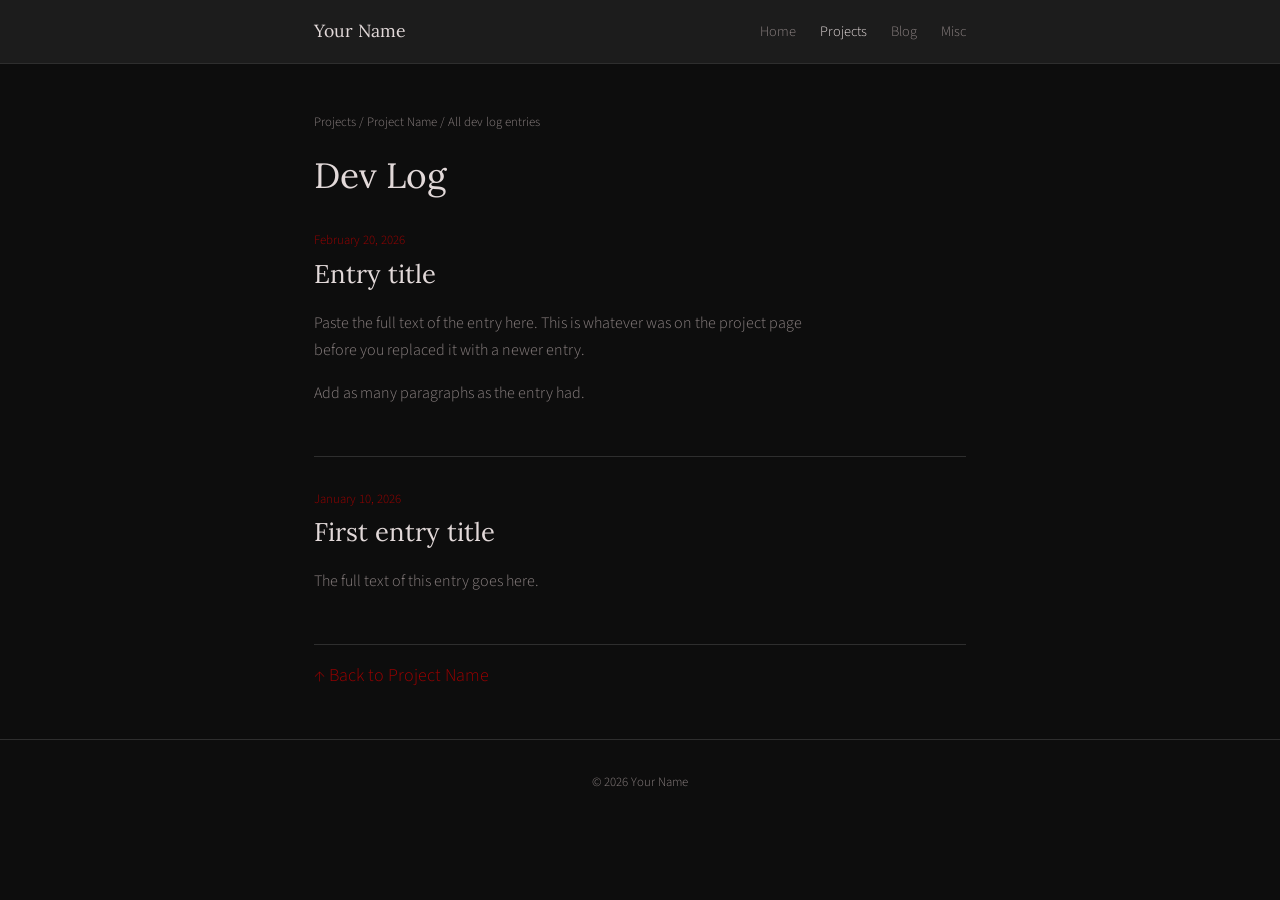
==== blog-archive.html @ 70981926 "Create blog-archive.html" ====
<!DOCTYPE html>
<html lang="en">
<head>
  <meta charset="UTF-8" />
  <meta name="viewport" content="width=device-width, initial-scale=1.0" />
  <title>Dev Log — Project Name — Your Name</title>
  <link rel="stylesheet" href="../../../styles.css" />
</head>

<body>

  <!-- NAV -->
  <nav>
    <div class="nav-row">
      <a href="/" class="site-name">Your Name</a>
      <ul class="nav-links">
        <li><a href="/">Home</a></li>
        <li><a href="/projects/" class="active">Projects</a></li>
        <li><a href="/blog/">Blog</a></li>
        <li><a href="/misc/">Misc</a></li>
      </ul>
    </div>
  </nav>


  <main>
    <div class="wrapper">

      <p class="breadcrumb">
        <a href="/projects/">Projects</a> /
        <a href="/projects/project-name/">Project Name</a> /
        All dev log entries
      </p>

      <h1 style="margin-bottom: 2rem;">Dev Log</h1>


      <!-- =====================================================
           PAST DEV LOG ENTRIES — newest at top, oldest at bottom.

           To add an entry:
             Copy the block between the dashed lines and
             paste it at the VERY TOP, above all other entries.
           ===================================================== -->


      <!-- - - - - - - - - - - - - - - - - - - - - - - - - - -
           COPY THIS BLOCK TO ADD AN ENTRY — paste at the top
           - - - - - - - - - - - - - - - - - - - - - - - - - - -->
      <div class="blog-entry">
        <p class="log-date">February 20, 2026</p>
        <h2 class="blog-post-title">Entry title</h2>
        <div class="log-body" style="margin-top: 1.25rem;">
          <p>
            Paste the full text of the entry here. This is whatever was
            on the project page before you replaced it with a newer entry.
          </p>
          <p>
            Add as many paragraphs as the entry had.
          </p>
        </div>
      </div>
      <!-- - - - - - - - - - - - - - - - - - - - - - - - - - - -->


      <!-- - - - - - - - - - - - - - - - - - - - - - - - - - -
           COPY THIS BLOCK TO ADD AN ENTRY — paste at the top
           - - - - - - - - - - - - - - - - - - - - - - - - - - -->
      <div class="blog-entry">
        <p class="log-date">January 10, 2026</p>
        <h2 class="blog-post-title">First entry title</h2>
        <div class="log-body" style="margin-top: 1.25rem;">
          <p>
            The full text of this entry goes here.
          </p>
        </div>
      </div>
      <!-- - - - - - - - - - - - - - - - - - - - - - - - - - - -->


      <!-- PASTE NEW ENTRIES ABOVE THIS LINE -->


      <p style="margin-top: 1rem;">
        <a href="/projects/project-name/">↑ Back to Project Name</a>
      </p>

    </div>
  </main>


  <!-- FOOTER -->
  <footer>
    <div class="wrapper">
      <p>© 2026 Your Name</p>
    </div>
  </footer>

</body>
</html>
---- styles.css ----
/* ======================================
   STYLES.CSS
   This file controls how every page
   on your site looks. Link to it from
   every HTML file you make.

   To change the colors, edit the values
   under "COLOR VARIABLES" below.
====================================== */


/* --- IMPORT FONTS FROM GOOGLE --- */
/* This loads "Lora" (for headings) and "Source Sans 3" (for body text).
   You can swap these at fonts.google.com */
@import url('https://fonts.googleapis.com/css2?family=Lora:ital,wght@0,400;0,600;1,400&family=Source+Sans+3:wght@300;400&display=swap');


/* --- COLOR VARIABLES --- */
/* Change these hex values to recolor the whole site at once */
:root {
  --black:       #0d0d0d;   /* page background */
  --dark-grey:   #1c1c1c;   /* nav and card background */
  --border:      #2e2e2e;   /* lines and borders */
  --crimson:     #9b0000;   /* main accent color */
  --white:       #e2d9d9;   /* main text (slightly warm, easier on eyes) */
  --grey-text:   #8a8080;   /* muted / secondary text */
}


/* --- BASE STYLES --- */
/* Applies to the whole page */

* {
  box-sizing: border-box;
  margin: 0;
  padding: 0;
}

body {
  background-color: var(--black);
  color: var(--white);
  font-family: 'Source Sans 3', sans-serif;
  font-weight: 300;
  font-size: 18px;
  line-height: 1.7;
}

a {
  color: var(--crimson);
  text-decoration: none;
}

a:hover {
  color: var(--white);
  text-decoration: underline;
}

/* Headings use the serif font */
h1, h2, h3 {
  font-family: 'Lora', serif;
  font-weight: 400;
  color: var(--white);
  line-height: 1.3;
}

h1 { font-size: 2.2rem; }
h2 { font-size: 1.5rem; }
h3 { font-size: 1.2rem; }

p {
  color: var(--grey-text);
  margin-bottom: 1rem;
}

p:last-child {
  margin-bottom: 0;
}

hr {
  border: none;
  border-top: 1px solid var(--border);
  margin: 2rem 0;
}


/* --- PAGE WRAPPER --- */
/* Centers your content and caps the width.
   Wrap your page content in <div class="wrapper"> */
.wrapper {
  max-width: 700px;
  margin: 0 auto;
  padding: 0 1.5rem;
}


/* --- NAVIGATION --- */
nav {
  background-color: var(--dark-grey);
  border-bottom: 1px solid var(--border);
  padding: 1rem 0;
}

.nav-row {
  max-width: 700px;
  margin: 0 auto;
  padding: 0 1.5rem;
  display: flex;
  align-items: center;
  justify-content: space-between;
}

/* Your site name on the left */
.site-name {
  font-family: 'Lora', serif;
  font-size: 1.1rem;
  color: var(--white);
  text-decoration: none;
}

.site-name:hover {
  color: var(--crimson);
  text-decoration: none;
}

/* Page links on the right */
.nav-links {
  list-style: none;
  display: flex;
  gap: 1.5rem;
}

.nav-links a {
  font-size: 0.9rem;
  color: var(--grey-text);
  text-decoration: none;
}

/* Add class="active" to the link matching the current page */
.nav-links a:hover,
.nav-links a.active {
  color: var(--white);
  text-decoration: none;
}


/* --- MAIN CONTENT --- */
main {
  padding: 3rem 0;
}


/* --- SMALL SECTION LABEL --- */
/* A tiny uppercase tag to sit above a heading.
   Usage: <p class="label">Recent</p> */
.label {
  font-size: 0.75rem;
  text-transform: uppercase;
  letter-spacing: 0.1em;
  color: var(--crimson);
  margin-bottom: 0.4rem;
}


/* --- CARDS --- */
/* For blog previews, project links, misc items, etc.
   Usage: <a class="card" href="your-link.html"> ... </a> */
.card {
  display: block;
  background-color: var(--dark-grey);
  border: 1px solid var(--border);
  border-left: 3px solid var(--crimson);
  padding: 1.2rem 1.5rem;
  margin-bottom: 1rem;
  color: inherit;
  text-decoration: none;
}

.card:hover {
  border-color: var(--crimson);
  text-decoration: none;
  color: inherit;
}

.card-title {
  font-family: 'Lora', serif;
  font-size: 1.1rem;
  color: var(--white);
  margin-bottom: 0.3rem;
}

.card-date {
  font-size: 0.8rem;
  color: var(--grey-text);
  margin-bottom: 0.5rem;
}

.card-desc {
  font-size: 0.95rem;
  color: var(--grey-text);
  margin: 0;
}


/* --- BLOG --- */
/* The post title on the main blog page (slightly smaller than h1) */
.blog-post-title {
  font-size: 1.6rem;
  margin-bottom: 0;
}

/* Wraps each past entry on the archive page.
   Adds a dividing line between entries. */
.blog-entry {
  padding: 2rem 0;
  border-bottom: 1px solid var(--border);
}

.blog-entry:first-of-type {
  padding-top: 0;
}


/* --- BREADCRUMB --- */
/* The "Projects / Project Name" line at the top of a project page */
.breadcrumb {
  font-size: 0.8rem;
  color: var(--grey-text);
  margin-bottom: 1.2rem;
}

.breadcrumb a {
  color: var(--grey-text);
  text-decoration: none;
}

.breadcrumb a:hover {
  color: var(--white);
}


/* --- PROJECT DETAIL ROWS --- */
/* The small facts grid on a project page (started, status, tools, etc.) */
.project-details {
  margin-top: 1.5rem;
  border-top: 1px solid var(--border);
}

.detail-row {
  display: flex;
  gap: 1.5rem;
  padding: 0.6rem 0;
  border-bottom: 1px solid var(--border);
  font-size: 0.9rem;
}

.detail-label {
  color: var(--grey-text);
  min-width: 80px; /* keeps values aligned in a column */
}

.detail-value {
  color: var(--white);
}


/* --- DEV LOG ENTRIES --- */
/* Each entry on a project page */
.log-entry {
  padding: 1.5rem 0;
  border-bottom: 1px solid var(--border);
}

.log-entry:last-of-type {
  border-bottom: none;
}

.log-date {
  font-size: 0.8rem;
  color: var(--crimson);
  margin-bottom: 0.3rem;
}

.log-title {
  color: var(--white);
  margin-bottom: 0.75rem;
}

.log-entry p {
  font-size: 0.95rem;
  color: var(--grey-text);
  margin-bottom: 0.75rem;
}

.log-entry p:last-child {
  margin-bottom: 0;
}


/* --- LOG ENTRY BODY --- */
/* The written content inside a dev log entry page */

.log-body p {
  color: var(--grey-text);
  font-size: 1rem;
  margin-bottom: 1rem;
  max-width: 65ch; /* keeps lines readable — don't go wider than this */
}

.log-body h2 {
  font-size: 1.3rem;
  margin-top: 2rem;
  margin-bottom: 0.5rem;
}

.log-body h3 {
  font-size: 1.1rem;
  margin-top: 1.5rem;
  margin-bottom: 0.4rem;
}

.log-body ul, .log-body ol {
  padding-left: 1.5rem;
  margin-bottom: 1rem;
}

.log-body li {
  color: var(--grey-text);
  font-size: 1rem;
  margin-bottom: 0.3rem;
}


/* --- LOG PREV / NEXT NAVIGATION --- */
/* The previous / next links at the bottom of a log entry */

.log-nav {
  display: flex;
  justify-content: space-between;
  margin-top: 1rem;
}

.log-nav-link {
  font-size: 0.85rem;
  color: var(--grey-text);
  text-decoration: none;
}

.log-nav-link:hover {
  color: var(--white);
  text-decoration: none;
}


/* --- PROJECT ENTRIES --- */
/* Used on the projects index page.
   Each project sits in a .project-entry block. */

.project-entry {
  padding: 1.5rem 0;
  border-bottom: 1px solid var(--border);
}

.project-entry:first-of-type {
  padding-top: 0;
}

/* Project title — the big clickable link */
.project-title {
  font-family: 'Lora', serif;
  font-size: 1.3rem;
  color: var(--white);
  text-decoration: none;
  display: inline;
  margin-right: 0.6rem;
}

.project-title:hover {
  color: var(--crimson);
  text-decoration: none;
}

/* Status badge — sits next to the title */
.status-tag {
  display: inline-block;
  font-size: 0.7rem;
  text-transform: uppercase;
  letter-spacing: 0.08em;
  padding: 0.15rem 0.5rem;
  border-radius: 2px;
  vertical-align: middle;
  position: relative;
  top: -2px; /* nudges it to align with the title text */
}

/* Change these colors to whatever you like for each status */
.status-active { background-color: var(--crimson);    color: var(--white); }
.status-done   { background-color: var(--dark-grey);  color: var(--grey-text); border: 1px solid var(--border); }
.status-paused { background-color: #2a2000;            color: #a08030; }

/* The date line below the title */
.project-meta {
  font-size: 0.8rem;
  color: var(--grey-text);
  margin-top: 0.5rem;
  margin-bottom: 0.4rem;
}

/* The short description */
.project-desc {
  font-size: 0.95rem;
  color: var(--grey-text);
  margin-bottom: 0.75rem;
}

/* The "View project →" link */
.project-link {
  font-size: 0.85rem;
  color: var(--crimson);
  text-decoration: none;
}

.project-link:hover {
  color: var(--white);
  text-decoration: none;
}


/* --- MISC SECTION LINKS --- */
/* The two section blocks on the misc main page */
.misc-section-link {
  padding: 1.5rem 0;
}

.misc-section-link h2 a {
  color: var(--white);
  text-decoration: none;
}

.misc-section-link h2 a:hover {
  color: var(--crimson);
  text-decoration: none;
}


/* --- WORKBENCH ITEMS --- */
/* Each item on the workbench page */
.workbench-item {
  padding: 2rem 0;
  border-bottom: 1px solid var(--border);
}

.workbench-item:first-of-type {
  padding-top: 0;
}

.workbench-title {
  font-size: 1.3rem;
  margin-bottom: 0.75rem;
}

/* The optional image inside a workbench item */
.workbench-img {
  width: 100%;
  max-width: 500px;
  margin-bottom: 1rem;
  border: 1px solid var(--border);
}


/* --- GALLERY --- */
/* A two-column grid of photos */
.gallery-grid {
  display: grid;
  grid-template-columns: 1fr 1fr;
  gap: 1.5rem;
  margin-top: 0.5rem;
}

/* Each photo and its caption */
.gallery-item {
  display: flex;
  flex-direction: column;
  gap: 0.5rem;
}

.gallery-img {
  width: 100%;
  border: 1px solid var(--border);
  display: block;
}

.gallery-caption {
  font-size: 0.8rem;
  color: var(--grey-text);
  margin: 0;
}

/* On small screens, stack photos into one column */
@media (max-width: 520px) {
  .gallery-grid {
    grid-template-columns: 1fr;
  }
}


/* --- FOOTER --- */
footer {
  border-top: 1px solid var(--border);
  padding: 2rem 0;
  text-align: center;
}

footer p {
  font-size: 0.8rem;
  color: var(--grey-text);
  margin: 0;
}
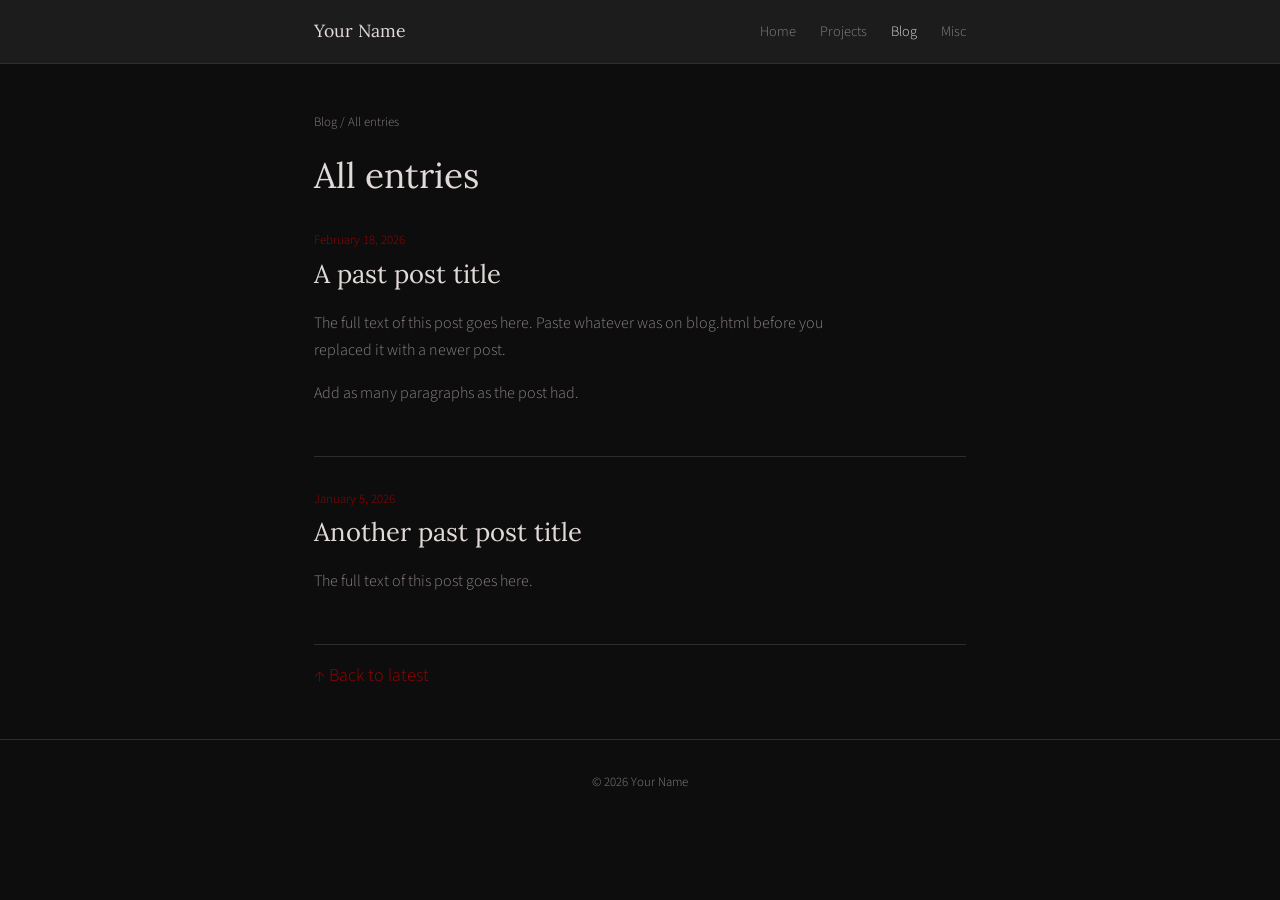
==== commit ca371eac: "Update blog-archive.html" ====
--- a/blog-archive.html
+++ b/blog-archive.html
@@ -3,40 +3,33 @@
 <head>
   <meta charset="UTF-8" />
   <meta name="viewport" content="width=device-width, initial-scale=1.0" />
-  <title>Dev Log — Project Name — Your Name</title>
-  <link rel="stylesheet" href="../../../styles.css" />
+  <title>Blog Archive — Your Name</title>
+  <link rel="stylesheet" href="styles.css" />
 </head>
 
 <body>
 
-  <!-- NAV -->
   <nav>
     <div class="nav-row">
-      <a href="/" class="site-name">Your Name</a>
+      <a href="index.html" class="site-name">Your Name</a>
       <ul class="nav-links">
-        <li><a href="/">Home</a></li>
-        <li><a href="/projects/" class="active">Projects</a></li>
-        <li><a href="/blog/">Blog</a></li>
-        <li><a href="/misc/">Misc</a></li>
+        <li><a href="index.html">Home</a></li>
+        <li><a href="projects.html">Projects</a></li>
+        <li><a href="blog.html" class="active">Blog</a></li>
+        <li><a href="misc.html">Misc</a></li>
       </ul>
     </div>
   </nav>
 
-
   <main>
     <div class="wrapper">
 
-      <p class="breadcrumb">
-        <a href="/projects/">Projects</a> /
-        <a href="/projects/project-name/">Project Name</a> /
-        All dev log entries
-      </p>
-
-      <h1 style="margin-bottom: 2rem;">Dev Log</h1>
+      <p class="breadcrumb"><a href="blog.html">Blog</a> / All entries</p>
+      <h1 style="margin-bottom: 2rem;">All entries</h1>
 
 
       <!-- =====================================================
-           PAST DEV LOG ENTRIES — newest at top, oldest at bottom.
+           PAST ENTRIES — newest at top, oldest at bottom.
 
            To add an entry:
              Copy the block between the dashed lines and
@@ -48,15 +41,15 @@
            COPY THIS BLOCK TO ADD AN ENTRY — paste at the top
            - - - - - - - - - - - - - - - - - - - - - - - - - - -->
       <div class="blog-entry">
-        <p class="log-date">February 20, 2026</p>
-        <h2 class="blog-post-title">Entry title</h2>
+        <p class="log-date">February 18, 2026</p>
+        <h2 class="blog-post-title">A past post title</h2>
         <div class="log-body" style="margin-top: 1.25rem;">
           <p>
-            Paste the full text of the entry here. This is whatever was
-            on the project page before you replaced it with a newer entry.
+            The full text of this post goes here. Paste whatever
+            was on blog.html before you replaced it with a newer post.
           </p>
           <p>
-            Add as many paragraphs as the entry had.
+            Add as many paragraphs as the post had.
           </p>
         </div>
       </div>
@@ -67,11 +60,11 @@
            COPY THIS BLOCK TO ADD AN ENTRY — paste at the top
            - - - - - - - - - - - - - - - - - - - - - - - - - - -->
       <div class="blog-entry">
-        <p class="log-date">January 10, 2026</p>
-        <h2 class="blog-post-title">First entry title</h2>
+        <p class="log-date">January 5, 2026</p>
+        <h2 class="blog-post-title">Another past post title</h2>
         <div class="log-body" style="margin-top: 1.25rem;">
           <p>
-            The full text of this entry goes here.
+            The full text of this post goes here.
           </p>
         </div>
       </div>
@@ -81,15 +74,11 @@
       <!-- PASTE NEW ENTRIES ABOVE THIS LINE -->
 
 
-      <p style="margin-top: 1rem;">
-        <a href="/projects/project-name/">↑ Back to Project Name</a>
-      </p>
+      <p style="margin-top: 1rem;"><a href="blog.html">↑ Back to latest</a></p>
 
     </div>
   </main>
 
-
-  <!-- FOOTER -->
   <footer>
     <div class="wrapper">
       <p>© 2026 Your Name</p>
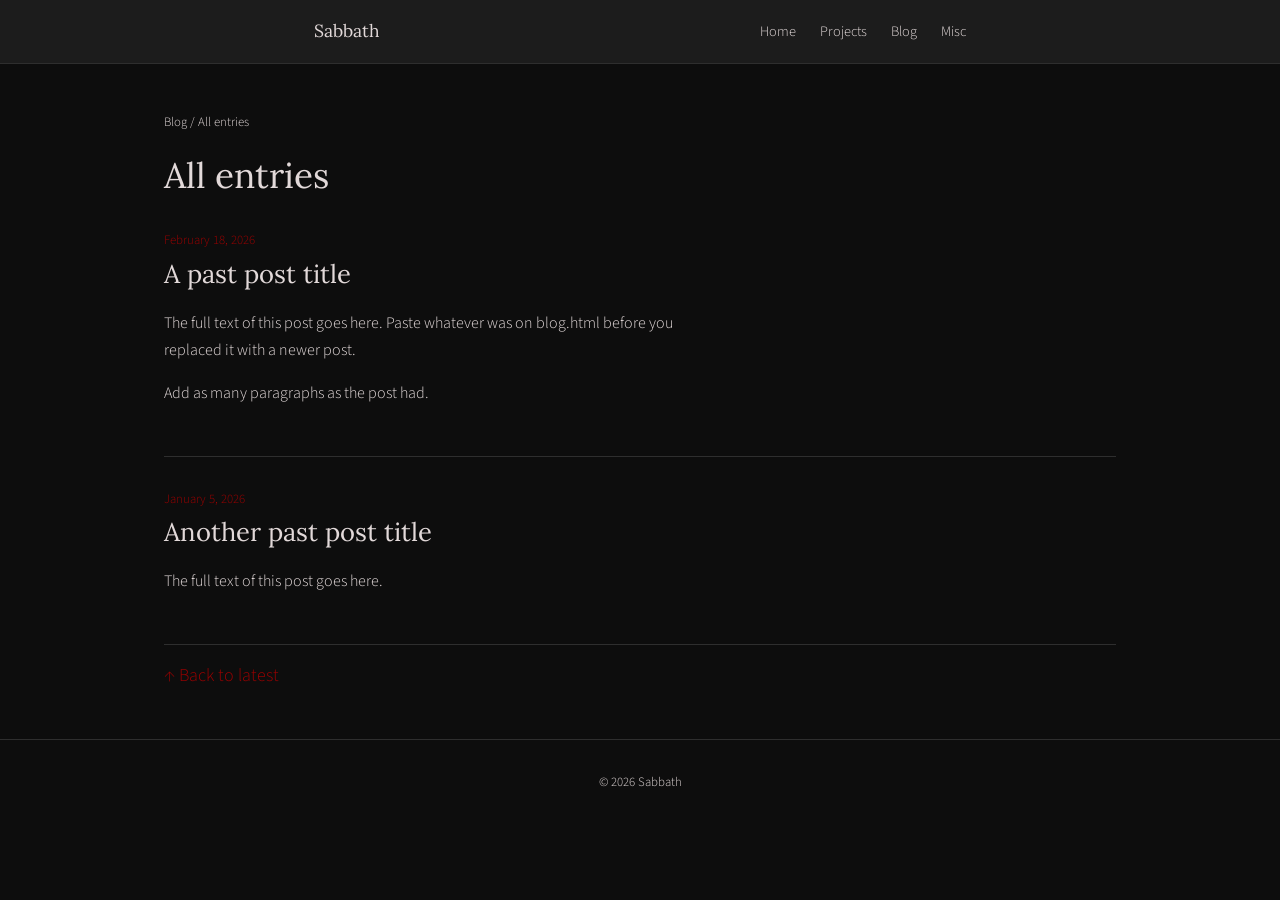
==== commit 7de6f043: "Update blog-archive.html" ====
--- a/blog-archive.html
+++ b/blog-archive.html
@@ -3,7 +3,7 @@
 <head>
   <meta charset="UTF-8" />
   <meta name="viewport" content="width=device-width, initial-scale=1.0" />
-  <title>Blog Archive — Your Name</title>
+  <title>Blog Archive — Sabbath</title>
   <link rel="stylesheet" href="styles.css" />
 </head>
 
@@ -11,7 +11,7 @@
 
   <nav>
     <div class="nav-row">
-      <a href="index.html" class="site-name">Your Name</a>
+      <a href="index.html" class="site-name">Sabbath</a>
       <ul class="nav-links">
         <li><a href="index.html">Home</a></li>
         <li><a href="projects.html">Projects</a></li>
@@ -81,7 +81,7 @@
 
   <footer>
     <div class="wrapper">
-      <p>© 2026 Your Name</p>
+      <p>© 2026 Sabbath</p>
     </div>
   </footer>
 
--- a/styles.css
+++ b/styles.css
@@ -23,7 +23,7 @@
   --border:      #2e2e2e;   /* lines and borders */
   --crimson:     #9b0000;   /* main accent color */
   --white:       #e2d9d9;   /* main text (slightly warm, easier on eyes) */
-  --grey-text:   #8a8080;   /* muted / secondary text */
+  
 }
 
 
@@ -68,7 +68,7 @@
 h3 { font-size: 1.2rem; }
 
 p {
-  color: var(--grey-text);
+  color: var(--white);
   margin-bottom: 1rem;
 }
 
@@ -87,7 +87,7 @@
 /* Centers your content and caps the width.
    Wrap your page content in <div class="wrapper"> */
 .wrapper {
-  max-width: 700px;
+  max-width: 1000px;
   margin: 0 auto;
   padding: 0 1.5rem;
 }
@@ -131,7 +131,7 @@
 
 .nav-links a {
   font-size: 0.9rem;
-  color: var(--grey-text);
+  color: var(--white);
   text-decoration: none;
 }
 
@@ -190,13 +190,13 @@
 
 .card-date {
   font-size: 0.8rem;
-  color: var(--grey-text);
+  color: var(--white);
   margin-bottom: 0.5rem;
 }
 
 .card-desc {
   font-size: 0.95rem;
-  color: var(--grey-text);
+  color: var(--white);
   margin: 0;
 }
 
@@ -224,12 +224,12 @@
 /* The "Projects / Project Name" line at the top of a project page */
 .breadcrumb {
   font-size: 0.8rem;
-  color: var(--grey-text);
+  color: var(--white);
   margin-bottom: 1.2rem;
 }
 
 .breadcrumb a {
-  color: var(--grey-text);
+  color: var(--white);
   text-decoration: none;
 }
 
@@ -254,7 +254,7 @@
 }
 
 .detail-label {
-  color: var(--grey-text);
+  color: var(--white);
   min-width: 80px; /* keeps values aligned in a column */
 }
 
@@ -287,7 +287,7 @@
 
 .log-entry p {
   font-size: 0.95rem;
-  color: var(--grey-text);
+  color: var(--white);
   margin-bottom: 0.75rem;
 }
 
@@ -300,7 +300,7 @@
 /* The written content inside a dev log entry page */
 
 .log-body p {
-  color: var(--grey-text);
+  color: var(--white);
   font-size: 1rem;
   margin-bottom: 1rem;
   max-width: 65ch; /* keeps lines readable — don't go wider than this */
@@ -341,7 +341,7 @@
 
 .log-nav-link {
   font-size: 0.85rem;
-  color: var(--grey-text);
+  color: var(--white);
   text-decoration: none;
 }
 
@@ -394,13 +394,13 @@
 
 /* Change these colors to whatever you like for each status */
 .status-active { background-color: var(--crimson);    color: var(--white); }
-.status-done   { background-color: var(--dark-grey);  color: var(--grey-text); border: 1px solid var(--border); }
+.status-done   { background-color: var(--dark-grey);  color: var(--white); border: 1px solid var(--border); }
 .status-paused { background-color: #2a2000;            color: #a08030; }
 
 /* The date line below the title */
 .project-meta {
   font-size: 0.8rem;
-  color: var(--grey-text);
+  color: var(--white);
   margin-top: 0.5rem;
   margin-bottom: 0.4rem;
 }
@@ -408,7 +408,7 @@
 /* The short description */
 .project-desc {
   font-size: 0.95rem;
-  color: var(--grey-text);
+  color: var(--white);
   margin-bottom: 0.75rem;
 }
 
@@ -422,6 +422,30 @@
 .project-link:hover {
   color: var(--white);
   text-decoration: none;
+}
+
+
+/* --- INLINE IMAGES --- */
+/* For inserting images anywhere outside the gallery.
+   Wrap your <img> in <div class="inline-img"> */
+
+.inline-img {
+  margin: 1.5rem 0;
+}
+
+.inline-img img {
+  width: 100%;
+  border: 1px solid var(--border);
+  display: block;
+}
+
+/* Half-width version — add class="inline-img inline-img-small" */
+.inline-img-small img {
+  max-width: 350px;
+}
+
+.inline-img .gallery-caption {
+  margin-top: 0.5rem;
 }
 
 
@@ -491,7 +515,7 @@
 
 .gallery-caption {
   font-size: 0.8rem;
-  color: var(--grey-text);
+  color: var(--white);
   margin: 0;
 }
 
@@ -512,6 +536,6 @@
 
 footer p {
   font-size: 0.8rem;
-  color: var(--grey-text);
+  color: var(--white);
   margin: 0;
 }
